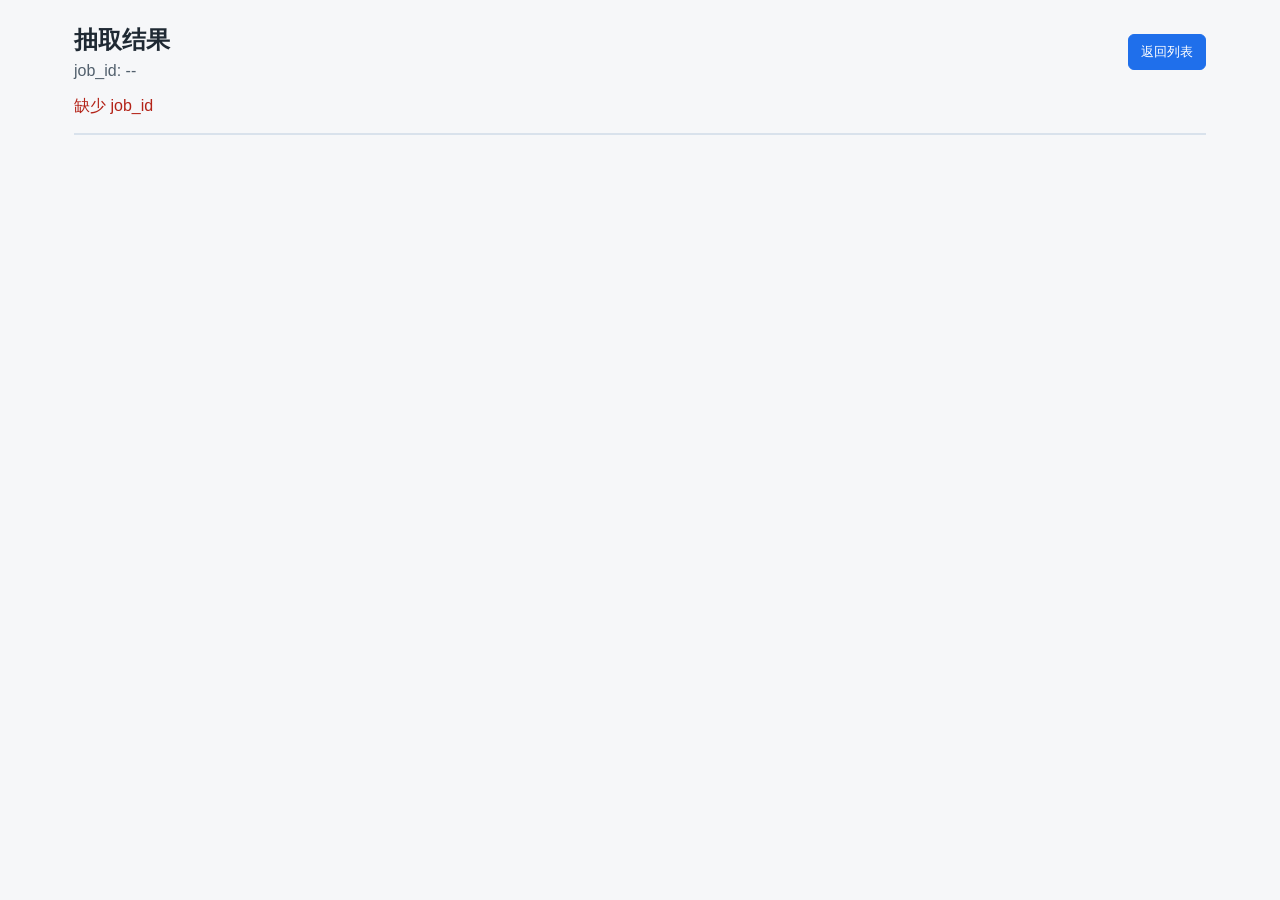
==== web/result.html @ 96e1cd23 "Add pagination result preview and OCR diagnostics" ====
<!doctype html>
<html lang="zh-CN">
  <head>
    <meta charset="utf-8" />
    <meta name="viewport" content="width=device-width, initial-scale=1" />
    <title>DataExtractor 结果</title>
    <link rel="stylesheet" href="/web/style.css" />
  </head>
  <body>
    <main class="shell">
      <header class="toolbar">
        <div>
          <h1>抽取结果</h1>
          <p id="jobIdText">job_id: --</p>
        </div>
        <button id="backBtn" type="button">返回列表</button>
      </header>

      <section class="status">
        <span id="statusText">读取任务状态...</span>
        <span id="riskText" class="warning"></span>
        <a id="downloadBtn" href="#" hidden>下载 Excel</a>
      </section>

      <section class="preview">
        <div class="table-scroll">
          <table>
            <thead id="previewHead"></thead>
            <tbody id="previewBody"></tbody>
          </table>
        </div>
      </section>
    </main>
    <script src="/web/result.js"></script>
  </body>
</html>
---- web/style.css ----
* {
  box-sizing: border-box;
}

body {
  margin: 0;
  background: #f6f7f9;
  color: #1f2933;
  font-family: Arial, "Microsoft YaHei", sans-serif;
}

.shell {
  max-width: 1180px;
  margin: 0 auto;
  padding: 24px;
}

.toolbar,
.controls,
.status,
.pagination {
  display: flex;
  align-items: center;
  flex-wrap: wrap;
  gap: 12px;
  margin-bottom: 16px;
}

.toolbar {
  justify-content: space-between;
}

h1 {
  margin: 0 0 6px;
  font-size: 24px;
}

p {
  margin: 0;
  color: #52606d;
}

input[type="search"] {
  min-width: 280px;
  padding: 8px 10px;
  border: 1px solid #cbd2d9;
  border-radius: 6px;
}

select {
  padding: 8px 10px;
  border: 1px solid #cbd2d9;
  border-radius: 6px;
  background: #fff;
}

button,
a#downloadLink {
  padding: 8px 12px;
  border: 1px solid #1f6feb;
  border-radius: 6px;
  background: #1f6feb;
  color: #fff;
  text-decoration: none;
  cursor: pointer;
}

button:disabled,
input:disabled {
  cursor: not-allowed;
  opacity: 0.55;
}

table {
  width: 100%;
  border-collapse: collapse;
  background: #fff;
  border: 1px solid #d9e2ec;
}

th,
td {
  padding: 10px;
  border-bottom: 1px solid #edf2f7;
  text-align: left;
  vertical-align: top;
}

th {
  background: #edf2f7;
  font-weight: 700;
}

.error {
  color: #b42318;
}

.warning {
  color: #9a3412;
}

.empty {
  color: #697586;
  text-align: center;
}

.table-scroll {
  max-width: 100%;
  overflow-x: auto;
  border: 1px solid #d9e2ec;
  background: #fff;
}

.preview table {
  min-width: 1320px;
}
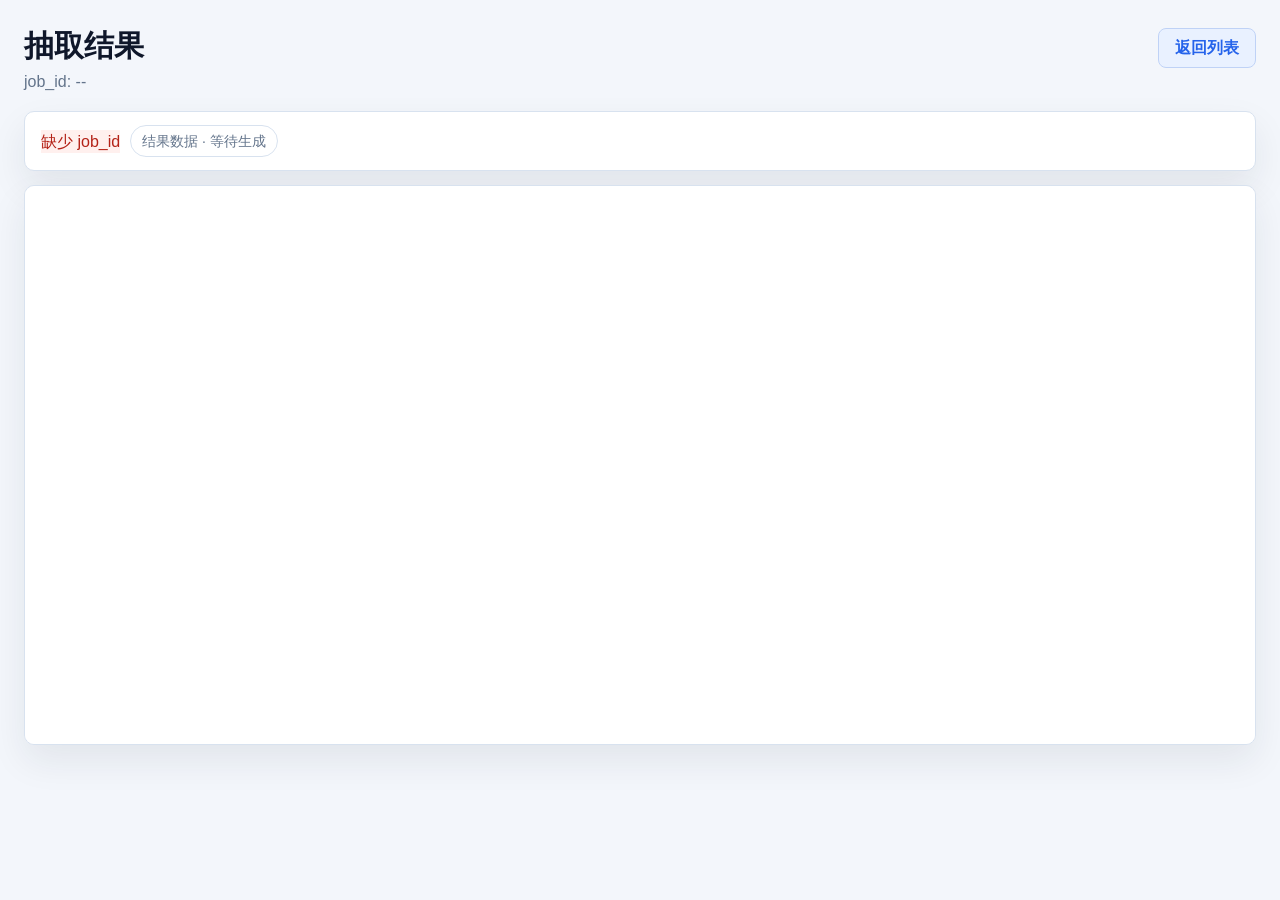
==== commit 43ec594c: "Polish web frontend workbench UI" ====
--- a/web/result.html
+++ b/web/result.html
@@ -7,30 +7,33 @@
     <link rel="stylesheet" href="/web/style.css" />
   </head>
   <body>
-    <main class="shell">
-      <header class="toolbar">
-        <div>
+    <main class="app-shell result-shell">
+      <header class="app-header">
+        <div class="app-title">
           <h1>抽取结果</h1>
           <p id="jobIdText">job_id: --</p>
         </div>
         <button id="backBtn" type="button">返回列表</button>
       </header>
 
-      <section class="status">
-        <span id="statusText">读取任务状态...</span>
+      <section class="result-summary">
+        <div class="result-state">
+          <span id="statusText" class="result-badge">读取任务状态...</span>
+          <span id="previewMeta" class="metric-chip">结果数据 · 等待生成</span>
+        </div>
         <span id="riskText" class="warning"></span>
         <a id="downloadBtn" href="#" hidden>下载 Excel</a>
       </section>
 
       <section class="preview">
         <div class="table-scroll">
-          <table>
+          <table class="preview-table">
             <thead id="previewHead"></thead>
             <tbody id="previewBody"></tbody>
           </table>
         </div>
       </section>
     </main>
-    <script src="/web/result.js"></script>
+    <script src="/web/result.js?v=20260701_image_table"></script>
   </body>
 </html>
--- a/web/style.css
+++ b/web/style.css
@@ -1,116 +1,531 @@
+:root {
+  --bg: #f3f6fb;
+  --panel: #ffffff;
+  --panel-soft: #f8fbff;
+  --line: #d8e2ef;
+  --line-soft: #e8eef7;
+  --text: #122033;
+  --muted: #63748b;
+  --blue: #2563eb;
+  --blue-dark: #1d4ed8;
+  --blue-soft: #e9f1ff;
+  --green: #0f8a5f;
+  --green-soft: #e8f7ef;
+  --amber: #b45309;
+  --amber-soft: #fff4dd;
+  --red: #b42318;
+  --red-soft: #fff0ee;
+  --shadow: 0 16px 36px rgba(21, 32, 51, 0.08);
+}
+
 * {
   box-sizing: border-box;
 }
 
 body {
   margin: 0;
-  background: #f6f7f9;
-  color: #1f2933;
+  background: var(--bg);
+  color: var(--text);
   font-family: Arial, "Microsoft YaHei", sans-serif;
-}
-
+  font-size: 16px;
+  line-height: 1.45;
+}
+
+[hidden] {
+  display: none !important;
+}
+
+.app-shell,
 .shell {
-  max-width: 1180px;
+  width: min(1480px, calc(100vw - 48px));
   margin: 0 auto;
-  padding: 24px;
-}
-
-.toolbar,
-.controls,
-.status,
+  padding: 28px 0 40px;
+}
+
+.result-shell {
+  width: min(1510px, calc(100vw - 48px));
+}
+
+.app-header {
+  display: flex;
+  align-items: flex-start;
+  justify-content: space-between;
+  gap: 20px;
+  margin-bottom: 18px;
+}
+
+.app-title h1 {
+  margin: 0;
+  color: #0f172a;
+  font-size: 30px;
+  line-height: 1.2;
+  letter-spacing: 0;
+}
+
+.app-title p,
+p {
+  margin: 6px 0 0;
+  color: var(--muted);
+}
+
+.status-grid {
+  display: flex;
+  flex-wrap: wrap;
+  gap: 10px;
+  margin-bottom: 16px;
+}
+
+.status-chip,
+.metric-chip {
+  display: inline-flex;
+  align-items: center;
+  gap: 8px;
+  min-height: 32px;
+  padding: 5px 11px;
+  border: 1px solid var(--line);
+  border-radius: 999px;
+  background: var(--panel);
+  color: var(--muted);
+  font-size: 14px;
+  white-space: nowrap;
+}
+
+.status-chip strong {
+  color: var(--text);
+  font-weight: 700;
+}
+
+.status-dot {
+  width: 8px;
+  height: 8px;
+  border-radius: 999px;
+  background: currentColor;
+}
+
+.status-chip-pending {
+  color: #64748b;
+}
+
+.status-chip-ok {
+  border-color: #b8ead4;
+  background: var(--green-soft);
+  color: var(--green);
+}
+
+.status-chip-warn {
+  border-color: #fed7aa;
+  background: var(--amber-soft);
+  color: var(--amber);
+}
+
+.status-chip-muted {
+  max-width: 520px;
+}
+
+#configStatus {
+  overflow: hidden;
+  text-overflow: ellipsis;
+}
+
+.command-panel,
+.selection-panel,
+.result-summary,
+.table-card,
+.table-scroll {
+  border: 1px solid var(--line);
+  border-radius: 10px;
+  background: var(--panel);
+  box-shadow: var(--shadow);
+}
+
+.command-panel {
+  padding: 16px;
+  margin-bottom: 14px;
+}
+
+.controls {
+  display: grid;
+  grid-template-columns: minmax(260px, 390px) auto auto auto minmax(130px, auto);
+  align-items: center;
+  gap: 12px;
+}
+
+input[type="search"],
+select,
+textarea {
+  border: 1px solid #c8d4e4;
+  border-radius: 8px;
+  background: #fff;
+  color: var(--text);
+  font: inherit;
+}
+
+input[type="search"] {
+  width: 100%;
+  height: 42px;
+  padding: 0 13px;
+}
+
+select {
+  height: 40px;
+  padding: 0 34px 0 11px;
+}
+
+textarea {
+  width: 100%;
+  min-height: 96px;
+  padding: 10px 12px;
+  resize: vertical;
+}
+
+button,
+a#downloadBtn {
+  display: inline-flex;
+  align-items: center;
+  justify-content: center;
+  min-height: 40px;
+  padding: 0 16px;
+  border: 1px solid var(--blue);
+  border-radius: 8px;
+  background: var(--blue);
+  color: #fff;
+  font: inherit;
+  font-weight: 700;
+  text-decoration: none;
+  cursor: pointer;
+  white-space: nowrap;
+}
+
+button:hover,
+a#downloadBtn:hover {
+  background: var(--blue-dark);
+  border-color: var(--blue-dark);
+}
+
+button:disabled,
+input:disabled,
+select:disabled {
+  cursor: not-allowed;
+  opacity: 0.58;
+}
+
+.switch-row {
+  display: inline-flex;
+  align-items: center;
+  gap: 7px;
+  color: var(--text);
+  white-space: nowrap;
+}
+
+.switch-row input,
+th input,
+td input {
+  width: 16px;
+  height: 16px;
+  margin: 0;
+}
+
+.ocr-panel {
+  margin: 16px -16px -16px;
+  border-top: 1px solid var(--line-soft);
+  background: var(--panel-soft);
+  border-radius: 0 0 10px 10px;
+}
+
+.ocr-panel summary {
+  display: flex;
+  align-items: center;
+  gap: 12px;
+  min-height: 48px;
+  padding: 0 16px;
+  color: var(--text);
+  font-weight: 700;
+  cursor: pointer;
+  list-style: none;
+}
+
+.ocr-panel summary::-webkit-details-marker {
+  display: none;
+}
+
+.summary-hint {
+  color: var(--muted);
+  font-size: 14px;
+  font-weight: 400;
+}
+
+.ocr-panel textarea {
+  margin: 0 16px 16px;
+  width: calc(100% - 32px);
+}
+
+.selection-panel,
+.result-summary {
+  display: flex;
+  align-items: center;
+  justify-content: space-between;
+  gap: 14px;
+  padding: 13px 16px;
+  margin-bottom: 14px;
+}
+
+.selection-copy,
+.result-state {
+  display: flex;
+  align-items: center;
+  flex-wrap: wrap;
+  gap: 10px;
+  min-width: 0;
+}
+
+#jobStatus {
+  color: var(--muted);
+}
+
+#jobStatus:empty {
+  display: none;
+}
+
+.pagination-bar,
 .pagination {
   display: flex;
   align-items: center;
   flex-wrap: wrap;
   gap: 12px;
-  margin-bottom: 16px;
-}
-
-.toolbar {
-  justify-content: space-between;
-}
-
-h1 {
-  margin: 0 0 6px;
-  font-size: 24px;
-}
-
-p {
-  margin: 0;
-  color: #52606d;
-}
-
-input[type="search"] {
-  min-width: 280px;
-  padding: 8px 10px;
-  border: 1px solid #cbd2d9;
-  border-radius: 6px;
-}
-
-select {
-  padding: 8px 10px;
-  border: 1px solid #cbd2d9;
-  border-radius: 6px;
-  background: #fff;
-}
-
-button,
-a#downloadLink {
-  padding: 8px 12px;
-  border: 1px solid #1f6feb;
-  border-radius: 6px;
-  background: #1f6feb;
-  color: #fff;
-  text-decoration: none;
-  cursor: pointer;
-}
-
-button:disabled,
-input:disabled {
-  cursor: not-allowed;
-  opacity: 0.55;
+  margin-bottom: 12px;
+}
+
+.pagination-bar button:first-child,
+.pagination button:first-child,
+#clearSelectionBtn,
+#backBtn {
+  border-color: #bfd2f6;
+  background: var(--blue-soft);
+  color: var(--blue);
+}
+
+.pagination-bar button:first-child:hover,
+.pagination button:first-child:hover,
+#clearSelectionBtn:hover,
+#backBtn:hover {
+  border-color: #a8c4f5;
+  background: #dceaff;
+  color: var(--blue-dark);
+}
+
+.table-card {
+  overflow: auto;
 }
 
 table {
   width: 100%;
-  border-collapse: collapse;
-  background: #fff;
-  border: 1px solid #d9e2ec;
+  border-collapse: separate;
+  border-spacing: 0;
 }
 
 th,
 td {
-  padding: 10px;
-  border-bottom: 1px solid #edf2f7;
+  border-bottom: 1px solid var(--line-soft);
   text-align: left;
-  vertical-align: top;
+  vertical-align: middle;
 }
 
 th {
-  background: #edf2f7;
+  background: #edf4fb;
+  color: #17243a;
+  font-weight: 800;
+  white-space: nowrap;
+}
+
+.article-table th,
+.article-table td {
+  height: 50px;
+  padding: 0 14px;
+}
+
+.article-table thead th {
+  position: sticky;
+  top: 0;
+  z-index: 2;
+}
+
+.article-table tbody tr:nth-child(even) td,
+.preview-table tbody tr:nth-child(even) td {
+  background: #fbfdff;
+}
+
+.article-table tbody tr:hover td,
+.preview-table tbody tr:hover td {
+  background: #f5f9ff;
+}
+
+.checkbox-column {
+  width: 54px;
+}
+
+.article-table th:nth-child(2),
+.article-table td:nth-child(2) {
+  min-width: 520px;
+}
+
+.article-table th:nth-child(3),
+.article-table td:nth-child(3) {
+  width: 170px;
+}
+
+.article-table th:nth-child(4),
+.article-table td:nth-child(4) {
+  width: 210px;
+}
+
+.article-table th:nth-child(5),
+.article-table td:nth-child(5) {
+  width: 210px;
+}
+
+.article-table th:nth-child(6),
+.article-table td:nth-child(6) {
+  width: 94px;
+}
+
+.source-link {
+  display: inline-flex;
+  align-items: center;
+  min-height: 28px;
+  padding: 0 10px;
+  border-radius: 7px;
+  background: var(--blue-soft);
+  color: var(--blue);
+  font-size: 13px;
   font-weight: 700;
-}
-
-.error {
-  color: #b42318;
-}
-
-.warning {
-  color: #9a3412;
-}
-
-.empty {
-  color: #697586;
-  text-align: center;
+  text-decoration: none;
+  white-space: nowrap;
+}
+
+.source-link:hover {
+  color: var(--blue-dark);
+  background: #dceaff;
+}
+
+.preview {
+  margin-top: 0;
 }
 
 .table-scroll {
   max-width: 100%;
-  overflow-x: auto;
-  border: 1px solid #d9e2ec;
+  min-height: 560px;
+  max-height: calc(100vh - 210px);
+  overflow: auto;
+}
+
+.preview-table {
+  min-width: 2200px;
+  table-layout: auto;
+}
+
+.preview-table th,
+.preview-table td {
+  min-width: 118px;
+  height: 52px;
+  padding: 10px 13px;
+  white-space: nowrap;
+}
+
+.preview-table th {
+  position: sticky;
+  top: 0;
+  z-index: 3;
+}
+
+.preview-table th:first-child,
+.preview-table td:first-child {
+  position: sticky;
+  left: 0;
+  z-index: 4;
+  min-width: 132px;
   background: #fff;
-}
-
-.preview table {
-  min-width: 1320px;
-}
+  box-shadow: 1px 0 0 var(--line);
+}
+
+.preview-table th:first-child {
+  background: #edf4fb;
+}
+
+.preview-table td:nth-child(3) {
+  min-width: 380px;
+  max-width: 420px;
+  white-space: normal;
+  word-break: break-all;
+  line-height: 1.35;
+}
+
+.result-badge {
+  display: inline-flex;
+  align-items: center;
+  min-height: 32px;
+  padding: 5px 12px;
+  border-radius: 999px;
+  background: var(--blue-soft);
+  color: var(--blue);
+  font-weight: 800;
+}
+
+.result-badge-success {
+  background: var(--green-soft);
+  color: var(--green);
+}
+
+.warning {
+  display: inline-flex;
+  align-items: center;
+  min-height: 30px;
+  padding: 5px 10px;
+  border-radius: 999px;
+  background: var(--amber-soft);
+  color: var(--amber);
+  font-size: 14px;
+}
+
+.warning:empty {
+  display: none;
+}
+
+.error {
+  background: var(--red-soft);
+  color: var(--red);
+}
+
+.empty {
+  height: 132px;
+  color: var(--muted);
+  text-align: center;
+}
+
+@media (max-width: 900px) {
+  .app-shell,
+  .shell,
+  .result-shell {
+    width: min(100% - 24px, 1480px);
+    padding-top: 18px;
+  }
+
+  .app-header,
+  .selection-panel,
+  .result-summary {
+    align-items: stretch;
+    flex-direction: column;
+  }
+
+  .controls {
+    grid-template-columns: 1fr;
+  }
+
+  button,
+  a#downloadBtn {
+    width: 100%;
+  }
+
+  .table-scroll {
+    max-height: none;
+  }
+}
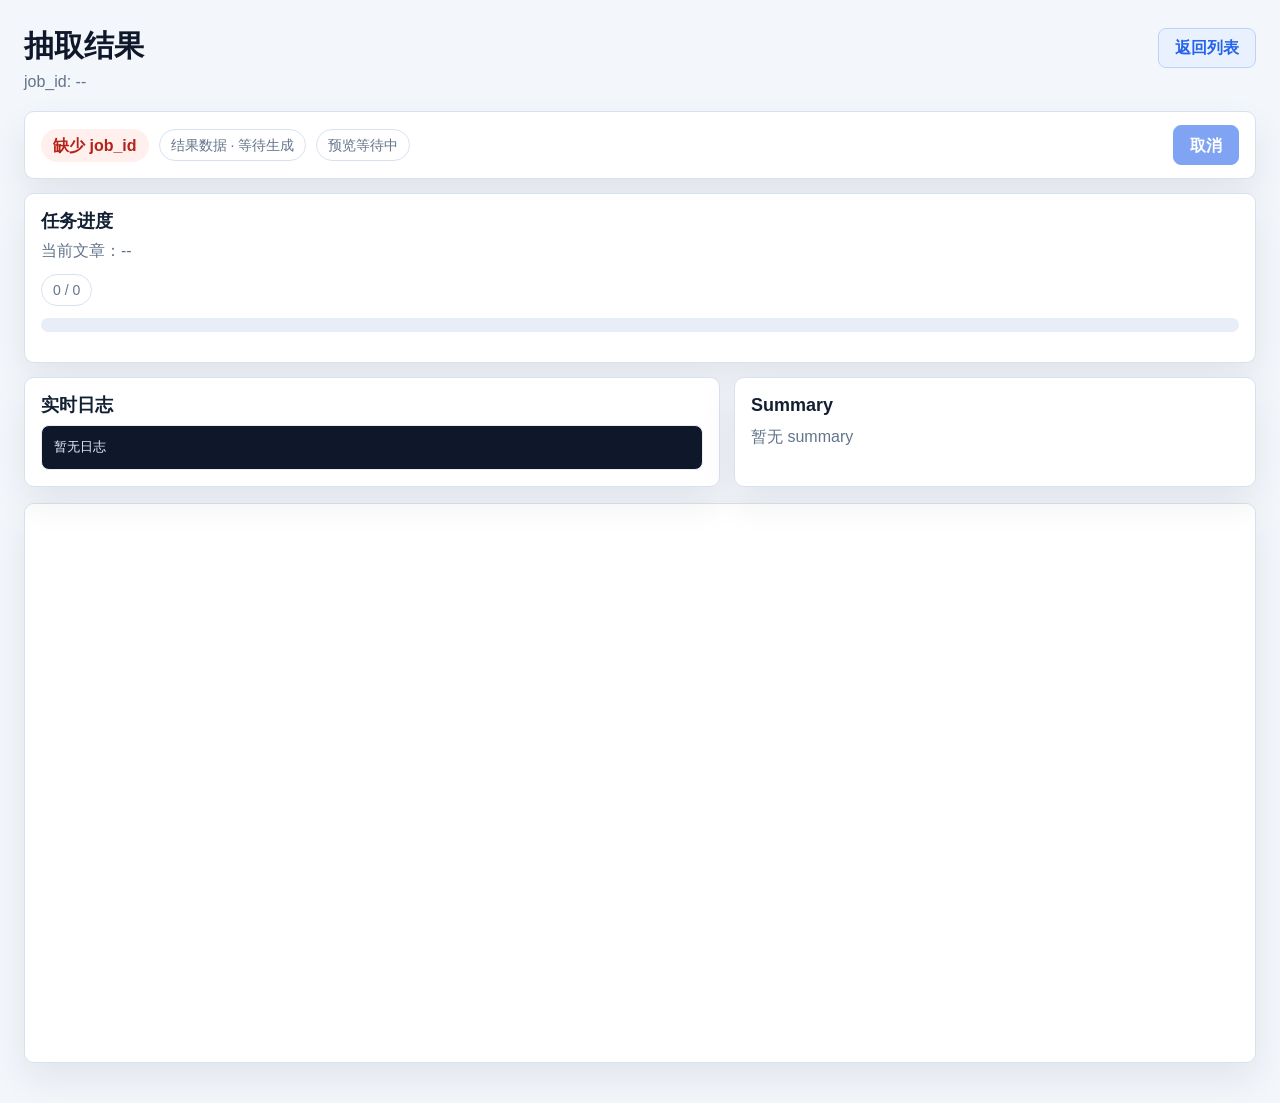
==== commit f95ea60c: "feat: upgrade web extraction workbench" ====
--- a/web/result.html
+++ b/web/result.html
@@ -20,9 +20,37 @@
         <div class="result-state">
           <span id="statusText" class="result-badge">读取任务状态...</span>
           <span id="previewMeta" class="metric-chip">结果数据 · 等待生成</span>
+          <span id="previewStatusText" class="metric-chip">预览等待中</span>
         </div>
         <span id="riskText" class="warning"></span>
-        <a id="downloadBtn" href="#" hidden>下载 Excel</a>
+        <div class="job-actions result-actions">
+          <a id="downloadBtn" class="action-link" href="#" hidden>下载 Excel</a>
+          <button id="cancelBtn" type="button" disabled>取消</button>
+        </div>
+      </section>
+
+      <section class="current-job-panel">
+        <header class="panel-header">
+          <div>
+            <h2>任务进度</h2>
+            <p id="currentTitleText">当前文章：--</p>
+          </div>
+        </header>
+        <div class="job-metrics">
+          <span id="jobProgressText" class="metric-chip">0 / 0</span>
+        </div>
+        <progress id="jobProgressBar" class="job-progress" max="100" value="0"></progress>
+      </section>
+
+      <section class="workbench-grid result-workbench" aria-label="任务详情">
+        <section class="workbench-panel log-panel">
+          <h2>实时日志</h2>
+          <pre id="jobLogTail" class="job-log-tail">暂无日志</pre>
+        </section>
+        <section class="workbench-panel summary-panel" id="jobSummaryPanel">
+          <h2>Summary</h2>
+          <p>暂无 summary</p>
+        </section>
       </section>
 
       <section class="preview">
@@ -34,6 +62,6 @@
         </div>
       </section>
     </main>
-    <script src="/web/result.js?v=20260701_image_table"></script>
+    <script src="/web/result.js?v=20260702_workbench"></script>
   </body>
 </html>
--- a/web/style.css
+++ b/web/style.css
@@ -130,6 +130,8 @@
 .command-panel,
 .selection-panel,
 .result-summary,
+.workbench-panel,
+.current-job-panel,
 .table-card,
 .table-scroll {
   border: 1px solid var(--line);
@@ -145,12 +147,13 @@
 
 .controls {
   display: grid;
-  grid-template-columns: minmax(260px, 390px) auto auto auto minmax(130px, auto);
+  grid-template-columns: minmax(260px, 1fr) auto auto;
   align-items: center;
   gap: 12px;
 }
 
 input[type="search"],
+input[type="text"],
 select,
 textarea {
   border: 1px solid #c8d4e4;
@@ -166,6 +169,12 @@
   padding: 0 13px;
 }
 
+input[type="text"] {
+  width: 100%;
+  height: 40px;
+  padding: 0 11px;
+}
+
 select {
   height: 40px;
   padding: 0 34px 0 11px;
@@ -178,8 +187,47 @@
   resize: vertical;
 }
 
+.extract-settings {
+  display: flex;
+  align-items: end;
+  flex-wrap: wrap;
+  gap: 14px;
+  margin-top: 14px;
+}
+
+.segmented-control {
+  display: inline-flex;
+  align-items: center;
+  gap: 8px;
+  min-height: 40px;
+  margin: 0;
+  padding: 0;
+  border: 0;
+}
+
+.segmented-control legend {
+  margin-right: 2px;
+  color: var(--muted);
+  font-size: 14px;
+  font-weight: 700;
+}
+
+.segmented-control label,
+.field-row {
+  display: inline-flex;
+  align-items: center;
+  gap: 8px;
+  color: var(--text);
+  white-space: nowrap;
+}
+
+.field-row {
+  min-width: 190px;
+}
+
 button,
-a#downloadBtn {
+a#downloadBtn,
+a.action-link {
   display: inline-flex;
   align-items: center;
   justify-content: center;
@@ -197,7 +245,8 @@
 }
 
 button:hover,
-a#downloadBtn:hover {
+a#downloadBtn:hover,
+a.action-link:hover {
   background: var(--blue-dark);
   border-color: var(--blue-dark);
 }
@@ -286,6 +335,194 @@
   display: none;
 }
 
+.workbench-grid {
+  display: grid;
+  grid-template-columns: minmax(0, 1.15fr) minmax(360px, 0.85fr);
+  gap: 14px;
+  margin-bottom: 16px;
+}
+
+.result-workbench {
+  grid-template-columns: minmax(0, 1fr) minmax(320px, 0.75fr);
+}
+
+.job-history {
+  min-width: 0;
+}
+
+.current-job-panel,
+.workbench-panel {
+  min-width: 0;
+  padding: 16px;
+}
+
+.result-shell > .current-job-panel {
+  margin-bottom: 14px;
+}
+
+.panel-header {
+  display: flex;
+  align-items: flex-start;
+  justify-content: space-between;
+  gap: 14px;
+  margin-bottom: 12px;
+}
+
+.panel-header h2,
+.log-panel h2,
+.summary-panel h2,
+.log-panel h3,
+.summary-panel h3 {
+  margin: 0;
+  color: var(--text);
+  font-size: 18px;
+  line-height: 1.25;
+  letter-spacing: 0;
+}
+
+.panel-header p {
+  overflow-wrap: anywhere;
+}
+
+.job-metrics {
+  display: flex;
+  align-items: center;
+  flex-wrap: wrap;
+  gap: 9px;
+  margin-bottom: 12px;
+}
+
+.job-progress {
+  display: block;
+  width: 100%;
+  height: 14px;
+  margin-bottom: 14px;
+  overflow: hidden;
+  border: 0;
+  border-radius: 999px;
+  background: var(--line-soft);
+}
+
+.job-progress::-webkit-progress-bar {
+  background: var(--line-soft);
+}
+
+.job-progress::-webkit-progress-value {
+  border-radius: 999px;
+  background: var(--green);
+}
+
+.job-progress::-moz-progress-bar {
+  border-radius: 999px;
+  background: var(--green);
+}
+
+.job-actions {
+  display: flex;
+  align-items: center;
+  flex-wrap: wrap;
+  gap: 10px;
+  margin-bottom: 14px;
+}
+
+.result-actions {
+  margin-bottom: 0;
+}
+
+.job-panel-grid {
+  display: grid;
+  grid-template-columns: minmax(0, 1fr) minmax(260px, 0.8fr);
+  gap: 14px;
+}
+
+.log-panel,
+.summary-panel {
+  min-width: 0;
+}
+
+.job-log-tail,
+.summary-panel pre {
+  width: 100%;
+  max-height: 260px;
+  margin: 8px 0 0;
+  padding: 12px;
+  overflow: auto;
+  border: 1px solid var(--line-soft);
+  border-radius: 8px;
+  background: #0f172a;
+  color: #e5edf8;
+  font-family: Consolas, "Courier New", monospace;
+  font-size: 13px;
+  line-height: 1.5;
+  white-space: pre-wrap;
+  overflow-wrap: anywhere;
+}
+
+.summary-panel pre {
+  background: #f8fbff;
+  color: var(--text);
+}
+
+.summary-panel p {
+  margin-top: 8px;
+}
+
+.history-scroll {
+  width: 100%;
+  overflow: auto;
+}
+
+.history-table {
+  min-width: 780px;
+}
+
+.history-table th,
+.history-table td {
+  height: 46px;
+  padding: 8px 10px;
+  font-size: 14px;
+  vertical-align: top;
+}
+
+.history-table td:first-child {
+  max-width: 260px;
+  overflow-wrap: anywhere;
+}
+
+.history-actions {
+  display: flex;
+  align-items: center;
+  flex-wrap: wrap;
+  gap: 6px;
+}
+
+.table-action-link,
+.table-action-button {
+  display: inline-flex;
+  align-items: center;
+  justify-content: center;
+  min-height: 30px;
+  padding: 0 9px;
+  border: 1px solid #bfd2f6;
+  border-radius: 7px;
+  background: var(--blue-soft);
+  color: var(--blue);
+  font-size: 13px;
+  font-weight: 700;
+  text-decoration: none;
+  white-space: nowrap;
+}
+
+.table-action-button {
+  cursor: pointer;
+}
+
+.table-action-link:hover,
+.table-action-button:hover {
+  background: #dceaff;
+  color: var(--blue-dark);
+}
+
 .pagination-bar,
 .pagination {
   display: flex;
@@ -298,7 +535,11 @@
 .pagination-bar button:first-child,
 .pagination button:first-child,
 #clearSelectionBtn,
-#backBtn {
+#backBtn,
+#jobRefreshBtn,
+#historyRefreshBtn,
+#jobSummaryBtn,
+.action-link-secondary {
   border-color: #bfd2f6;
   background: var(--blue-soft);
   color: var(--blue);
@@ -307,7 +548,11 @@
 .pagination-bar button:first-child:hover,
 .pagination button:first-child:hover,
 #clearSelectionBtn:hover,
-#backBtn:hover {
+#backBtn:hover,
+#jobRefreshBtn:hover,
+#historyRefreshBtn:hover,
+#jobSummaryBtn:hover,
+.action-link-secondary:hover {
   border-color: #a8c4f5;
   background: #dceaff;
   color: var(--blue-dark);
@@ -511,17 +756,42 @@
 
   .app-header,
   .selection-panel,
+  .panel-header,
   .result-summary {
     align-items: stretch;
     flex-direction: column;
   }
 
-  .controls {
+  .controls,
+  .workbench-grid,
+  .result-workbench,
+  .job-panel-grid {
     grid-template-columns: 1fr;
   }
 
+  .extract-settings {
+    align-items: stretch;
+    flex-direction: column;
+  }
+
+  .segmented-control,
+  .field-row {
+    width: 100%;
+  }
+
   button,
-  a#downloadBtn {
+  a#downloadBtn,
+  a.action-link {
+    width: 100%;
+  }
+
+  .history-actions {
+    align-items: stretch;
+    flex-direction: column;
+  }
+
+  .table-action-link,
+  .table-action-button {
     width: 100%;
   }
 
